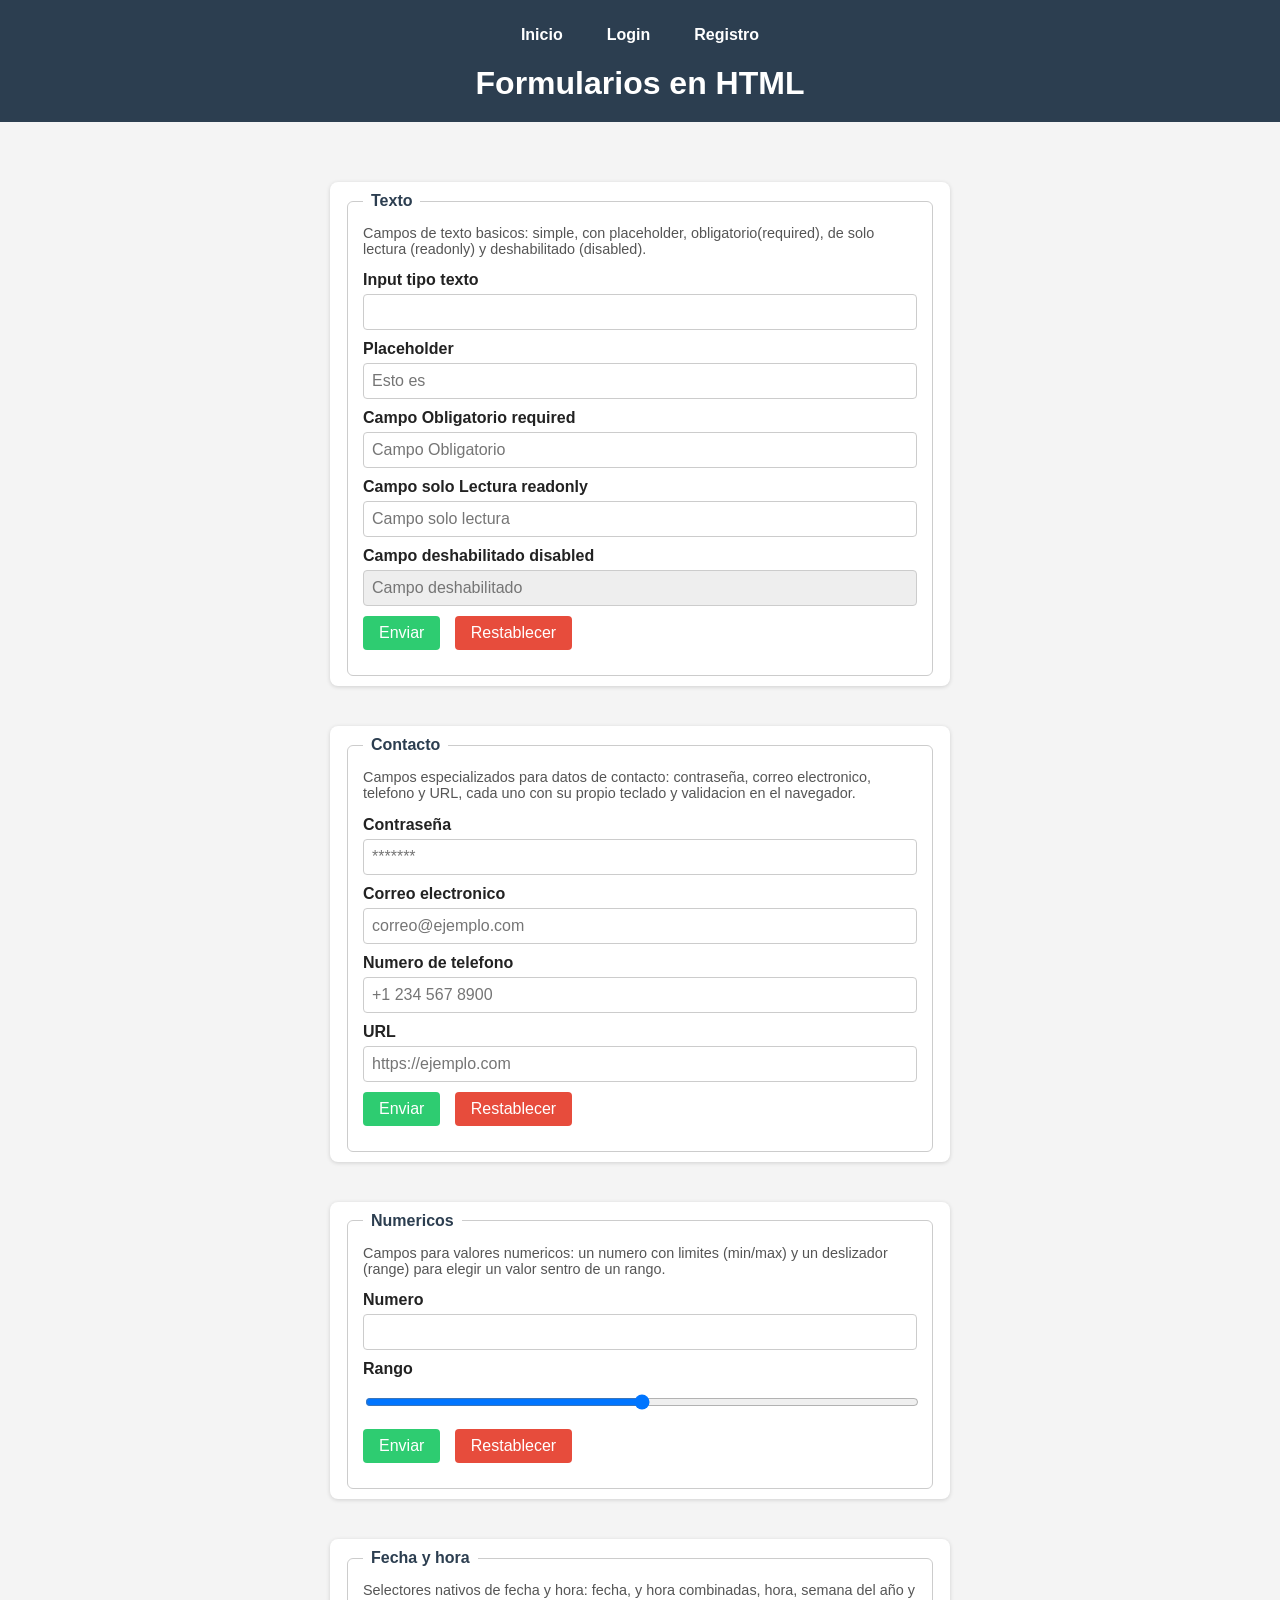
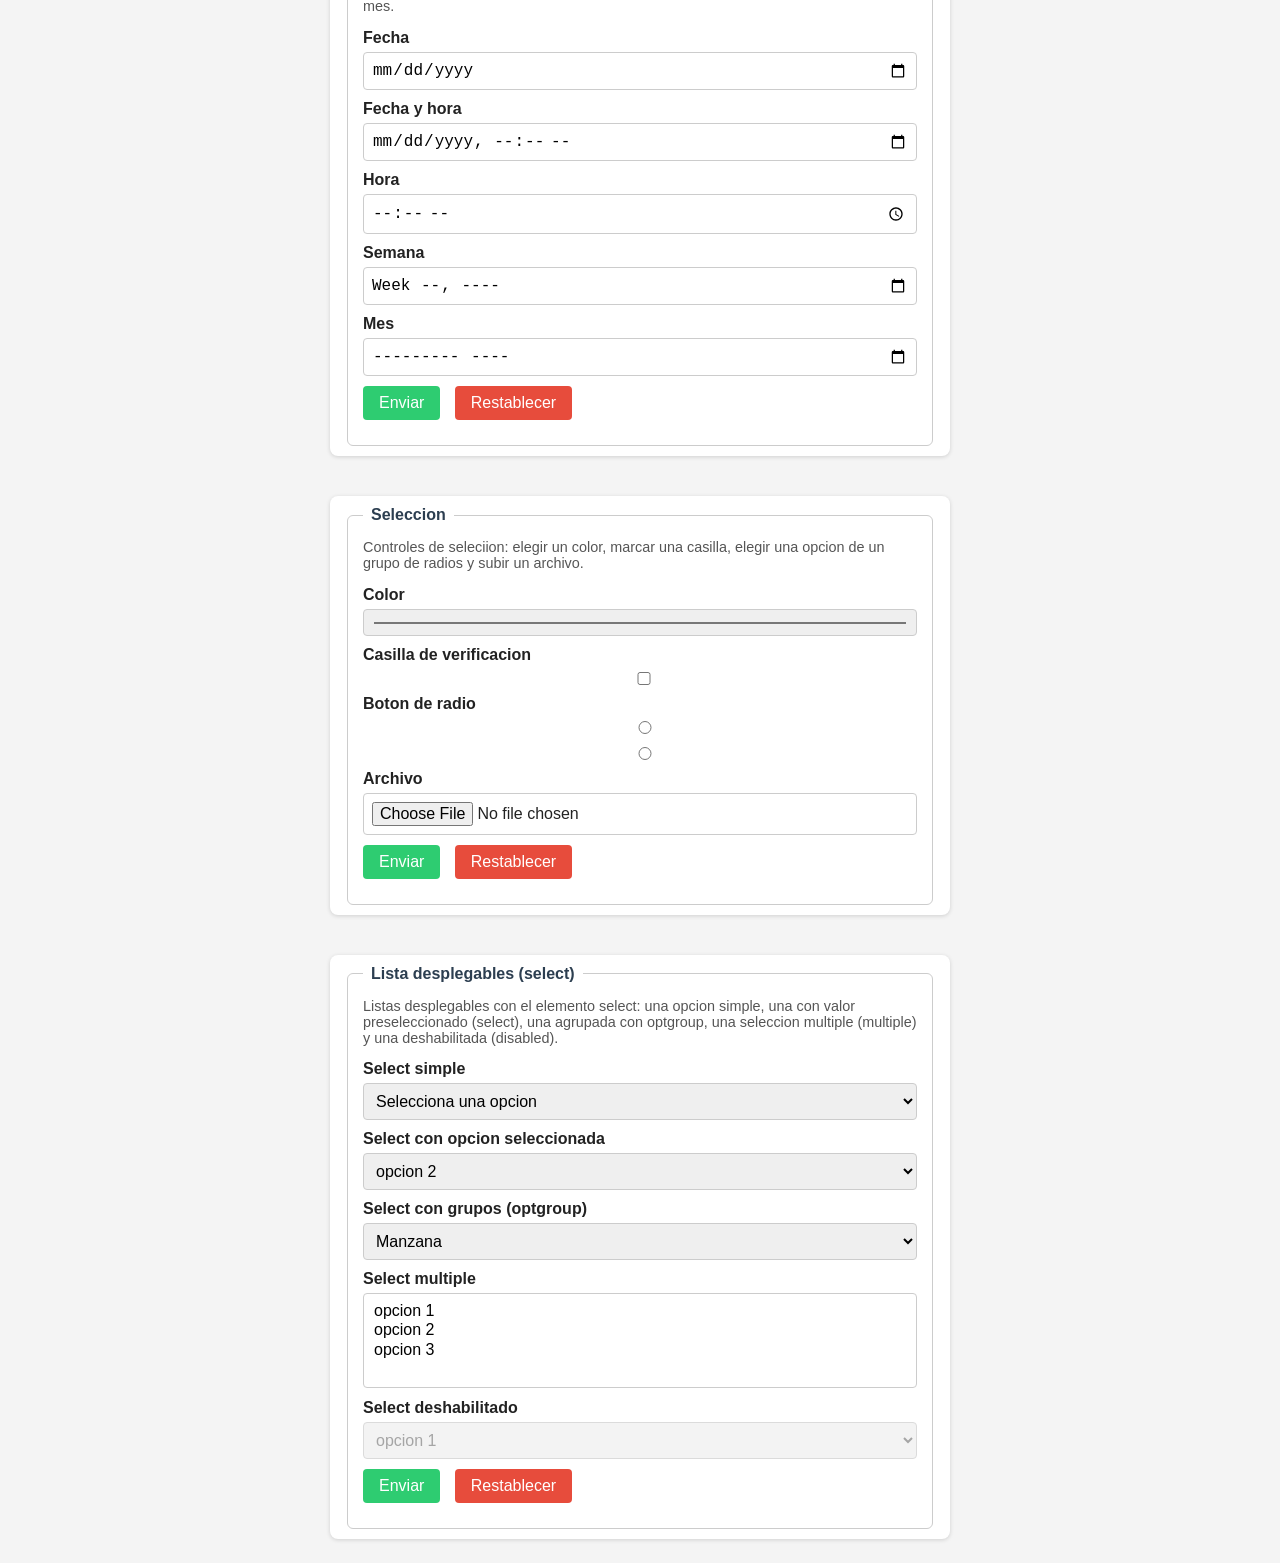
==== index.html @ 9e92d752 "first commit" ====
<!DOCTYPE html>
<html lang="en">
<head>
    <meta charset="UTF-8">
    <meta name="viewport" content="width=device-width, initial-scale=1.0">
    <title>Formularios</title>
    <link rel="stylesheet" href="CSS/formularios.css">
    <link rel="shortcut icon" href="img/logo.png" type="image/x-icon">
</head>
<body>

    <header>
        <nav>
            <a href="index.html">Inicio</a>
            <a href="login.html" target="_blank">Login</a>
            <a href="registro.html" target="_blank">Registro</a>
        </nav>
        <h1>Formularios en HTML</h1>
    </header>

    <main>
        <section>
            <form action="">
                <fieldset>
                    <legend>Texto</legend>
                    <p>Campos de texto basicos: simple, con placeholder, obligatorio(required), de solo lectura (readonly) y deshabilitado (disabled).</p>

                    <label for="">Input tipo texto</label>
                    <input type="text">
                    <br>

                    <label for="">Placeholder</label>
                    <input type="text" placeholder="Esto es ">
                    <br>

                    <label for="">Campo Obligatorio required</label>
                    <input type="text" placeholder="Campo Obligatorio" required>
                    <br>

                    <label for="">Campo solo Lectura readonly</label>
                    <input type="text" readonly placeholder="Campo solo lectura">
                    <br>

                    <label for="">Campo deshabilitado disabled</label>
                    <input type="text" disabled placeholder="Campo deshabilitado">
                    <br>

                    <input type="submit" value="Enviar">
                    <input type="reset" value="Restablecer">
                </fieldset>
            </form>

            <form action="">
                <fieldset>
                    <legend>Contacto</legend>
                    <p>Campos especializados para datos de contacto: contraseña, correo electronico, telefono y URL, cada uno con su propio teclado y validacion en el navegador.</p>

                    <label for="">Contraseña</label>
                    <input type="password" placeholder="*******">
                    <br>
                    
                    <label for="">Correo electronico</label>
                    <input type="email" placeholder="correo@ejemplo.com">
                    <br>

                    <label for="">Numero de telefono</label>
                    <input type="tel" placeholder="+1 234 567 8900">
                    <br>

                    <label for="">URL</label>
                    <input type="url" placeholder="https://ejemplo.com">
                    <br>

                    <input type="submit" value="Enviar">
                    <input type="reset" value="Restablecer">
                </fieldset>
            </form>

            <form action="">
                <fieldset>
                    <legend>Numericos</legend>
                    <p>Campos para valores numericos: un numero con limites (min/max) y un deslizador (range) para elegir un valor sentro de un rango.</p>

                    <label for="">Numero</label>
                    <input type="number" min="0" max="100" step="1">
                    <br>

                    <label for="">Rango</label>
                    <input type="range" min="0" max="100" step="1">
                    <br>

                    <input type="submit" value="Enviar">
                    <input type="reset" value="Restablecer">
                </fieldset>
            </form>

            <form action="">
                <fieldset>
                    <legend>Fecha y hora</legend>
                    <p>Selectores nativos de fecha y hora: fecha, y hora combinadas, hora, semana del año y mes.</p>

                    <label for="">Fecha</label>
                    <input type="date">
                    <br>

                    <label for="">Fecha y hora</label>
                    <input type="datetime-local">
                    <br>

                    <label for="">Hora</label>
                    <input type="time">
                    <br>

                    <label for="">Semana</label>
                    <input type="week">
                    <br>

                    <label for="">Mes</label>
                    <input type="month">
                    <br>

                    <input type="submit" value="Enviar">
                    <input type="reset" value="Restablecer">
                </fieldset>
            </form>

            <form action="">
                <fieldset>
                    <legend>Seleccion</legend>
                    <p>Controles de seleciion: elegir un color, marcar una casilla, elegir una opcion de un grupo de radios y subir un archivo.</p>

                    <label for="">Color</label>
                    <input type="color">
                    <br>

                    <label for="">Casilla de verificacion</label>
                    <input type="checkbox">
                    <br>

                    <label for="">Boton de radio</label>
                    <input type="radio" name="radioGroup">
                    <input type="radio" name="radioGroup">
                    <br>

                    <label for="">Archivo</label>
                    <input type="file">
                    <br>

                    <input type="submit" value="Enviar">
                    <input type="reset" value="Restablecer">
                </fieldset>
            </form>

            <form action="">
                <fieldset>
                    <legend>Lista desplegables (select)</legend>
                    <p>Listas desplegables con el elemento select: una opcion simple, una con valor preseleccionado (select), una agrupada con optgroup, una seleccion multiple (multiple) y una deshabilitada (disabled).</p>

                    <label for="">Select simple</label>
                    <select name="">
                        <option value="">Selecciona una opcion</option>
                        <option value="opcion1">opcion 1</option>
                        <option value="opcion2">opcion 2</option>
                        <option value="opcion3">opcion 3</option>
                    </select>
                    <br>

                    <label for="">Select con opcion seleccionada</label>
                    <select name="">
                        <option value="opcion1">opcion 1</option>
                        <option value="opcion2" selected>opcion 2</option>
                        <option value="opcion3">opcion 3</option>
                    </select>
                    <br>

                    <label for="">Select con grupos (optgroup)</label>
                    <select name="">
                        <optgroup label="Frutas">
                            <option value="manzana">Manzana</option>
                            <option value="pera">Pera</option>
                        </optgroup>
                        <optgroup label="Verduras">
                            <option value="zanahoria">Zanahoria</option>
                            <option value="lechuga">Lechuga</option>
                        </optgroup>
                    </select>
                    <br>

                    <label for="">Select multiple</label>
                    <select name="" multiple>
                        <option value="opcion1">opcion 1</option>
                        <option value="opcion2">opcion 2</option>
                        <option value="opcion3">opcion 3</option>
                    </select>
                    <br>

                    <label for="">Select deshabilitado</label>
                    <select name="" disabled>
                        <option value="opcion1">opcion 1</option>
                    </select>
                    <br>

                    <input type="submit" value="Enviar">
                    <input type="reset" value="Restablecer">
                </fieldset>
            </form>


        </section>
    </main>
    
</body>
</html>
---- CSS/formularios.css ----
*{
    box-sizing: border-box;
}

body {
    margin: 0;
    font-family: Arial, Helvetica, sans-serif;
    background-color: #f4f4f4;
    color: #222;
}

header {
    background-color: #2c3e50;
    color: #fff;
    padding: 20px;
    text-align: center;
}

header h1 {
    margin: 0;
}

nav {
    display: flex;
    justify-content: center;
    gap: 20px;
    margin-bottom: 15px;
}

nav a {
    color: #fff;
    text-decoration: none;
    font-weight: 600;
    padding: 6px 12px;
    border-radius: 4px;
    transition: background-color 0.2s;
}

nav a:hover {
    background-color: rgba(255, 255, 255, 0.15);
}

main {
    display: flex;
    flex-wrap: wrap;
    gap: 20px;
    padding: 20px;
    justify-content: center;
}

section {
    flex-wrap: wrap;
    gap: 20px;
    width: 50%;
}

form {
    background-color: #fff;
    border-radius: 8px;
    box-shadow: 0 1px 4px rgba(0, 0, 0, 0.15);
    padding: 10px 15px;
    flex: 1 1 300px;
    margin-top: 40px;
}

fieldset {
    border: 1px solid #ccc;
    border-radius: 6px;
    padding: 15px;
}

legend {
    font-weight: bold;
    color: #2c3e50;
    padding: 0 8px;
}

fieldset p {
    font-size: 0.9rem;
    color: #555;
    margin-top: 0;
}

label {
    display: inline-block;
    margin-bottom: 5px;
    font-weight: 600;
}

input,
select {
    width: 100%;
    padding: 8px;
    margin-bottom: 10px;
    border: 1px solid #ccc;
    border-radius: 4px;
    font-size: 1rem;
}

input [type="checkbox"],
input [type="radio"] {
    width: auto;
    margin-right: 5px;
}

input[type="submit"],
input[type="reset"],
input[type="button"] {
    width: auto;
    cursor: pointer;
    border: none;
    color: #fff;
    padding: 8px 16px;
    margin-right: 10px;
}

input[type="submit"] {
    background-color: #2ecc71;
}

input[type="submit"]:hover {
    background-color: #27ae60;
}

input[type="reset"] {
    background-color: #e74c3c;
}

input[type="reset"]:hover {
    background-color:#c0392b;
}

input[type="button"] {
    background-color: #3498db;
}

input[type="button"]:hover {
    background-color: #2980b9;
}

input:disabled,
select:disabled {
    background-color: #eee;
    cursor: not-allowed;
}
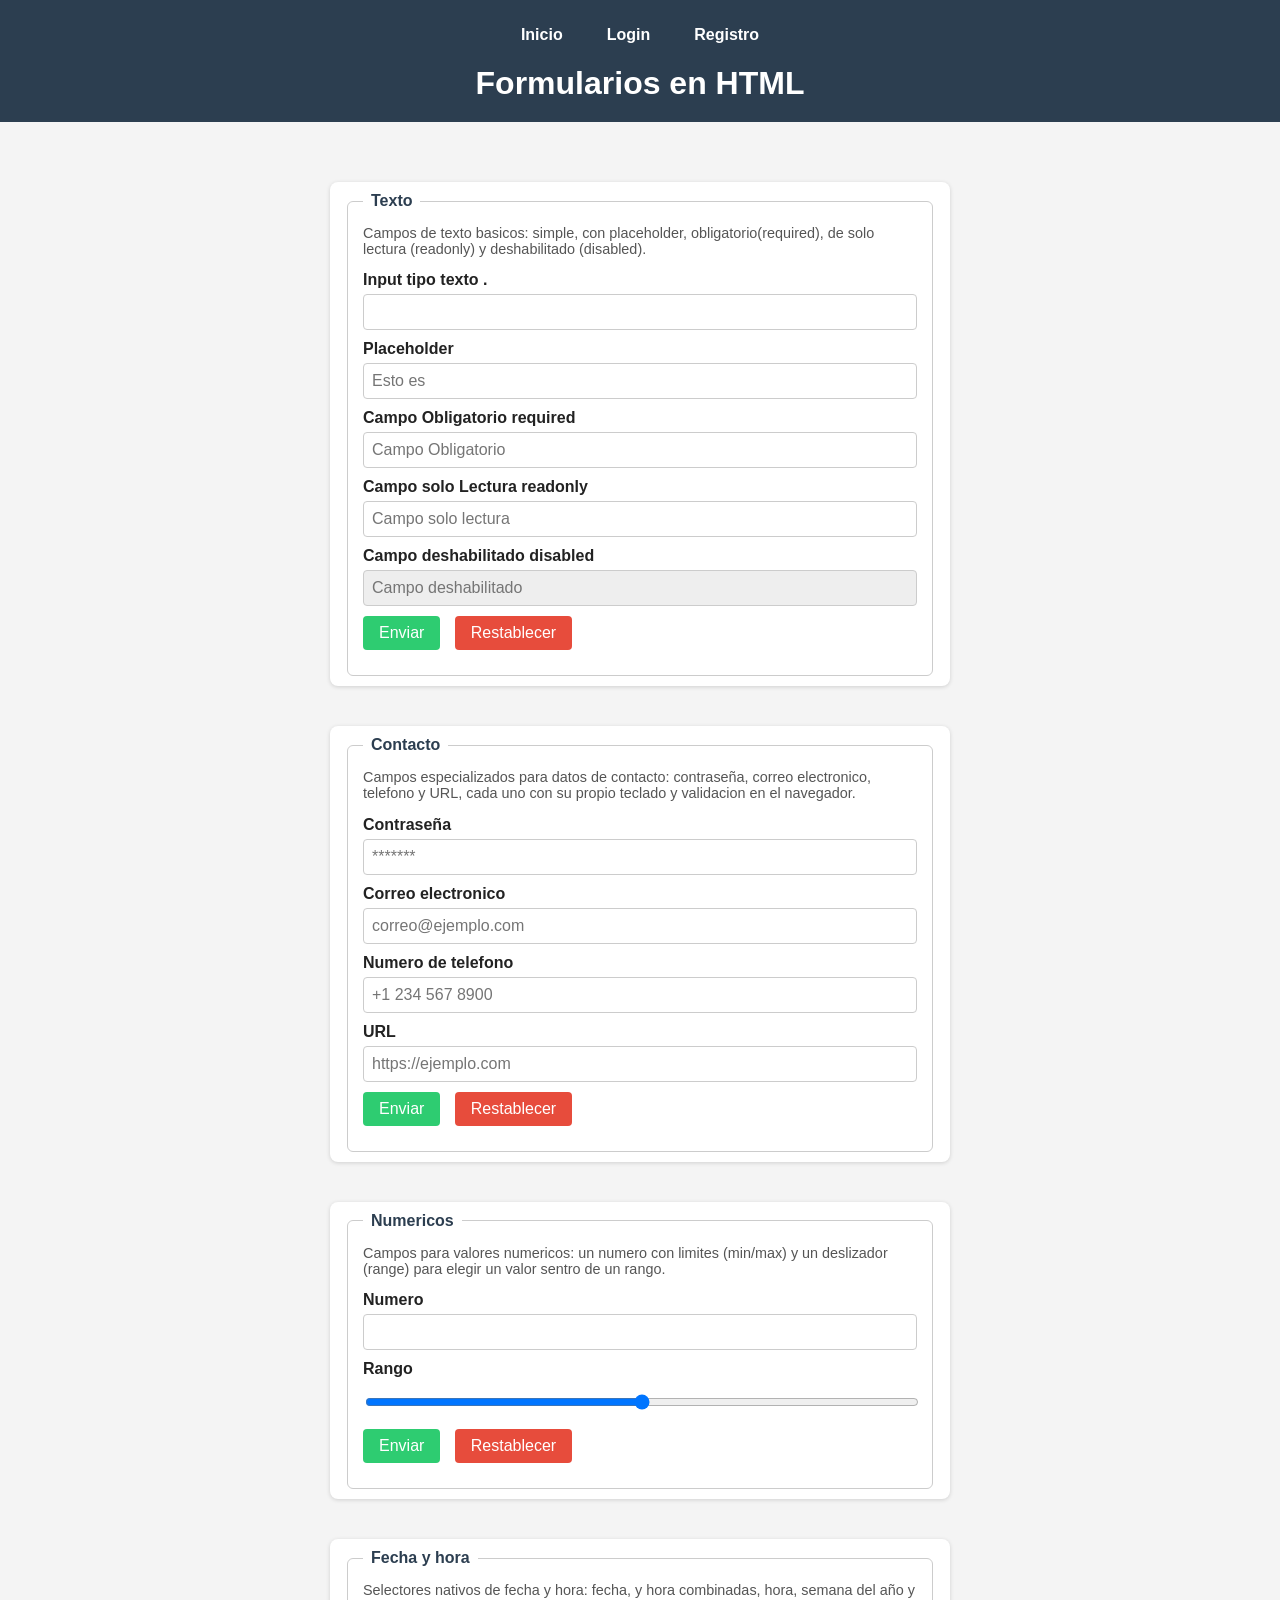
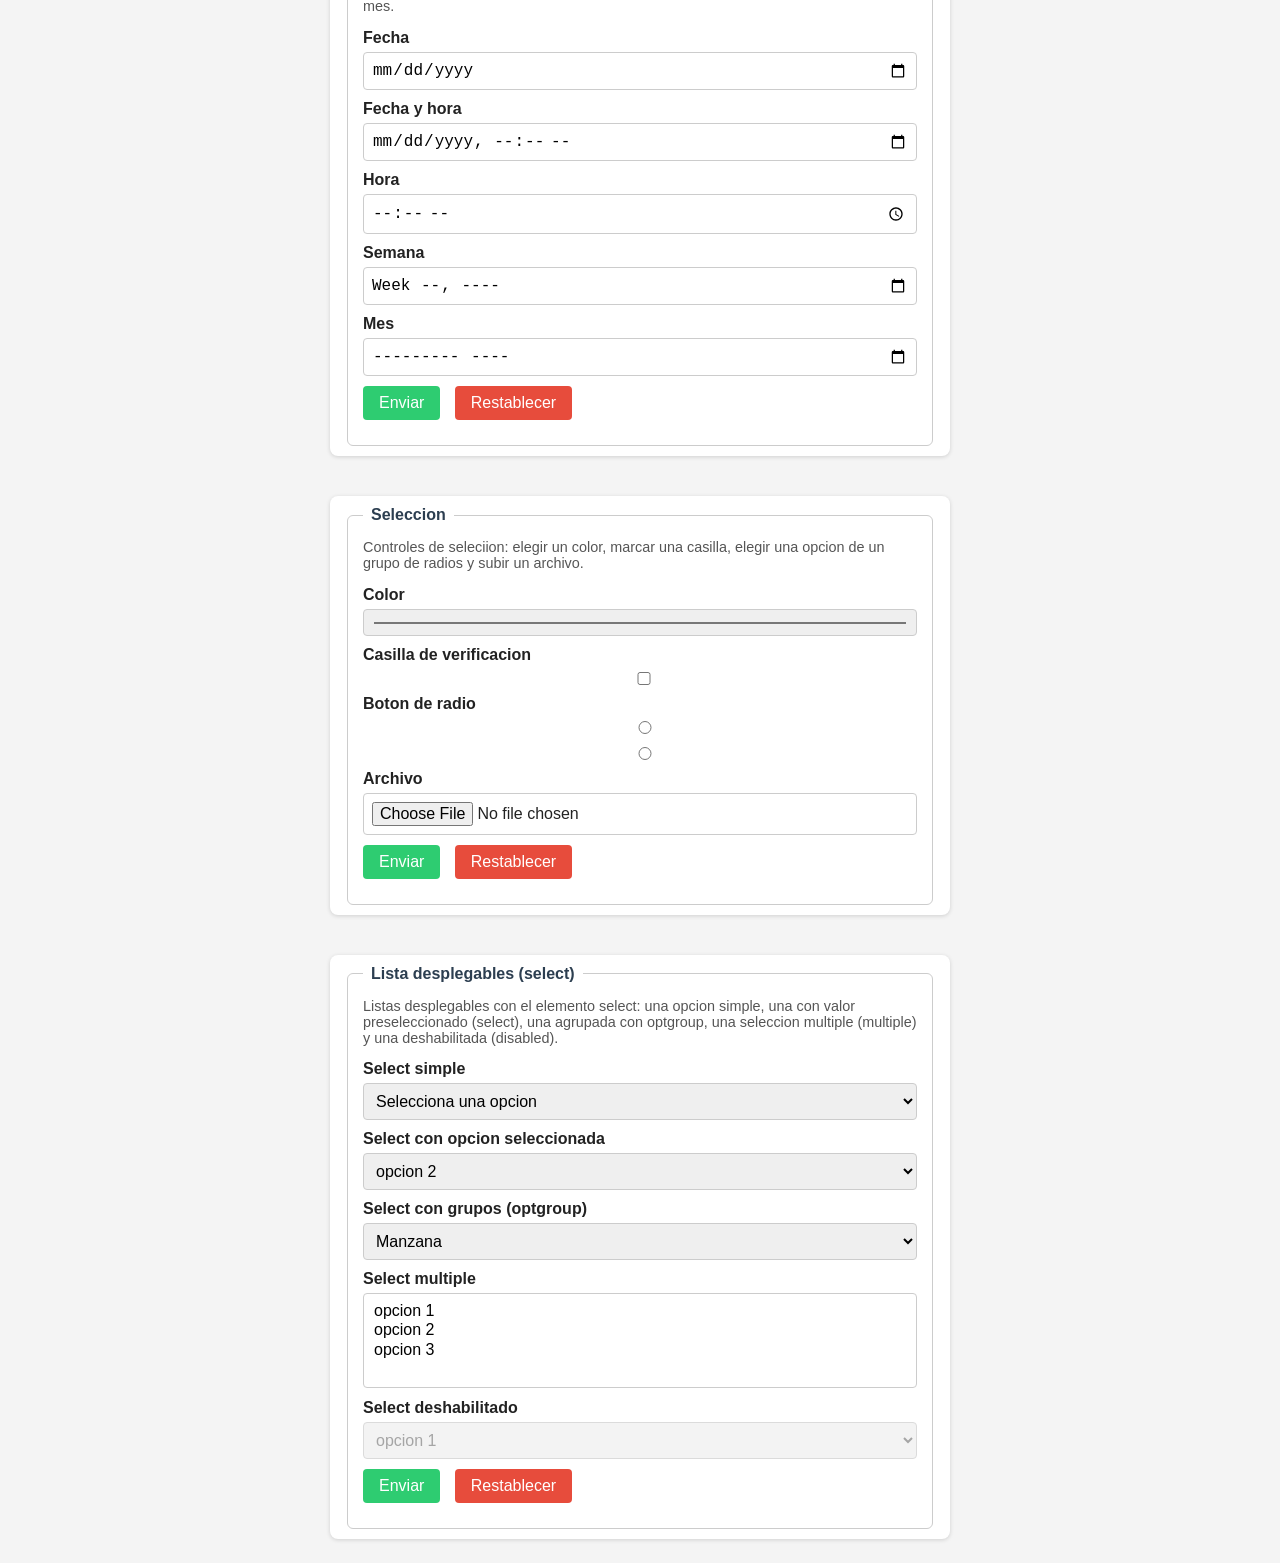
==== commit b0f6471a: "Actualizar" ====
--- a/index.html
+++ b/index.html
@@ -25,7 +25,7 @@
                     <legend>Texto</legend>
                     <p>Campos de texto basicos: simple, con placeholder, obligatorio(required), de solo lectura (readonly) y deshabilitado (disabled).</p>
 
-                    <label for="">Input tipo texto</label>
+                    <label for="">Input tipo texto . </label>
                     <input type="text">
                     <br>
 
